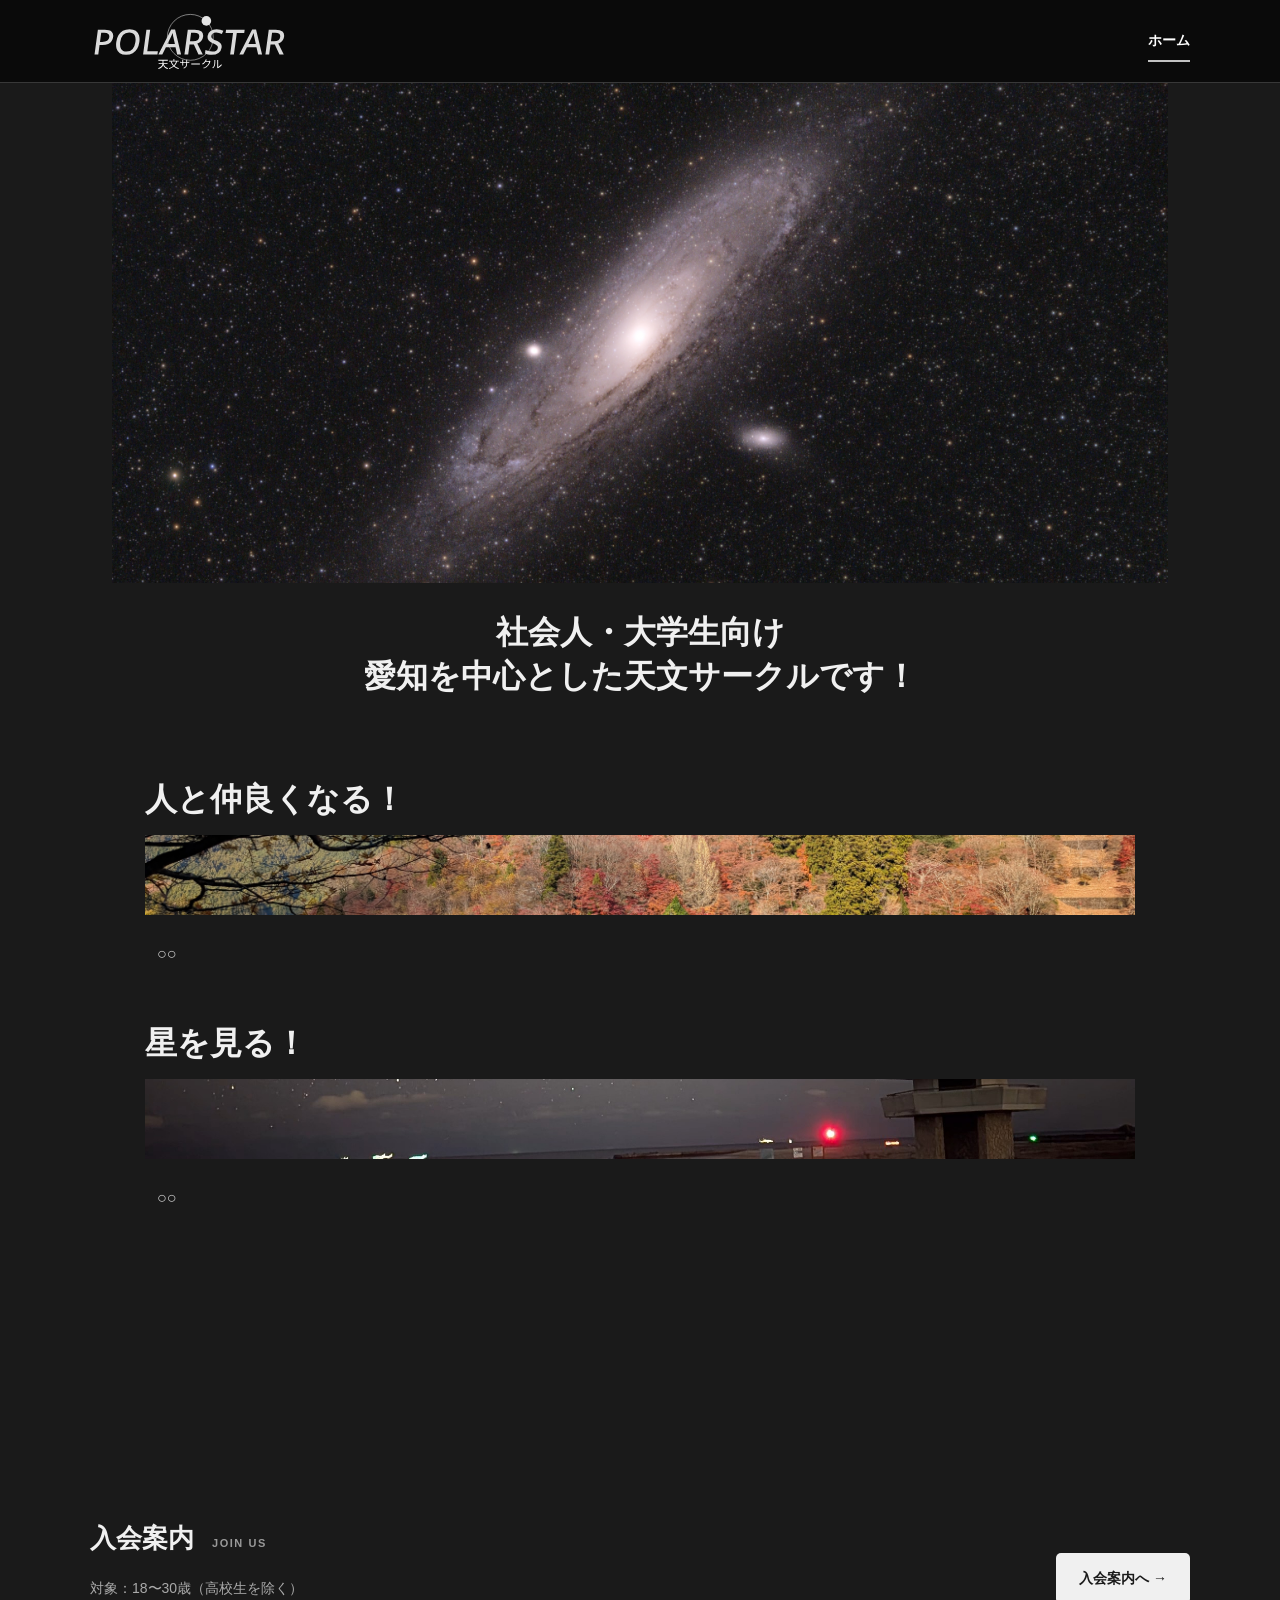
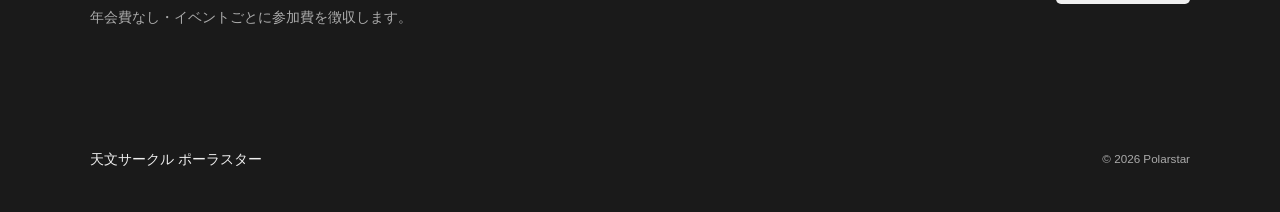
==== index.html @ cc3534eb "Add files via upload" ====
<!-- ポーラスター公式サイト：トップページ（index.html） -->
<!-- 文章やリンク先はこのファイルで編集します。見た目は style.css で調整します。 -->
<!doctype html>
<html lang="ja">
<head>
  <!-- 文字コード・スマートフォン表示・検索結果向け説明など -->
  <meta charset="utf-8">
  <meta name="viewport" content="width=device-width, initial-scale=1">
  <meta name="description" content="天文サークル ポーラスターの公式サイト。お知らせ、イベント情報、入会情報をご案内します。">
  <title>ホーム | 天文サークル ポーラスター</title>
  <link rel="stylesheet" href="style.css">
</head>
<body>
  <!-- ヘッダー：サイト名と、別ページに移動するメニュー -->
  <!-- activities.html / events.html / join.html は未作成です。 -->
  <header class="site-header">
    <div class="container header-inner">
      <!-- ヘッダーロゴ：SVG形式。拡大しても画質は劣化しません。クリックでホームに戻ります。 -->
      <a class="brand" href="index.html" aria-label="ポーラスター ホーム">
        <img src="polarstar-logo.svg" alt="POLARSTAR 天文サークル" width="270" height="87">
      </a>
      <nav aria-label="メインナビゲーション">
        <a class="current" href="index.html" aria-current="page">ホーム</a>
      </nav>
    </div>
  </header>

  <main>
	<!-- ヒーローセクション：画像スライドショー -->
	<section class="hero">
		<section class="hero" aria-label="活動写真のスライドショー">
			<div class="hero-slideshow" id="hero-slideshow"></div>
		</section>
		<div class="hero-overlay"></div>
	</section>
	
	<!-- 見出し1 -->
	<section class="activity-section">
		<h2 class="intro-title">
			社会人・大学生向け<br>愛知を中心とした天文サークルです！
		</h2>
	</section>
	

	<!-- 活動紹介セクション -->
	<section class="section">
		<div class="container">

			<!-- 活動1 -->
			<article class="activity-item">

				<!-- タイトル -->
				<h2 class="activity-heading">人と仲良くなる！</h2>

				<!-- 画像 -->
				<img
					class="activity-picture"
					src="images/activity1.jpg"
					alt="活動写真1"
				>

				<!-- 説明文 -->
				<p class="activity-caption">○○</p>

			</article>

			<!-- 活動2 -->
			<article class="activity-item">

				<h2 class="activity-heading">星を見る！</h2>

				<img
					class="activity-picture"
					src="images/activity2.jpg"
					alt="活動写真2"
				>

				<p class="activity-caption">○○</p>

			</article>

		</div>
	</section>

	
	<!-- Instagramプロフィールの埋め込み -->
	<section class="instagram-section">
		<blockquote
			class="instagram-media"
			data-instgrm-permalink="https://www.instagram.com/polarstar.astro/"
			style="width:100%; max-width:none;">
		</blockquote>

		<script async src="https://www.instagram.com/embed.js"></script>
	</section>

    <!-- 入会案内：対象年齢・会費の概要と別ページへのリンク -->
    <section class="section" aria-labelledby="join-title">
      <div class="container join-panel">
        <div><div class="section-heading"><h2 id="join-title">入会案内</h2><span>JOIN US</span></div><p>対象：18〜30歳（高校生を除く）</p><p>年会費なし・イベントごとに参加費を徴収します。</p></div>
        <a class="button button-dark" href="join.html">入会案内へ →</a>
      </div>
    </section>
  </main>

  <!-- フッター：団体名・著作権表記 -->
  <footer class="site-footer"><div class="container footer-inner"><span>天文サークル ポーラスター</span><small>© 2026 Polarstar</small></div></footer>
  <!-- スライドショーの制御 -->
  <script src="slideshow.js" defer></script>
</body>
</html>
---- style.css ----
/* ポーラスター公式サイト：トップページのデザイン（style.css） */
/* 文章や日付は index.html、色・余白・文字サイズなどはこのファイルで変更します。 */

/* サイト全体で使う色の設定 */
:root {
    --ink: #f0f0f0;
    --muted: #aaaaaa;
    --line: #383838;
    --navy: #1a1a1a;
    --accent: #d5d5d5;
    --pale: #1a1a1a;
}

/* すべての要素に共通する基本設定 */
* {
    box-sizing: border-box;
}

/* ページ全体の基本設定 */
html {
    scroll-behavior: smooth;
}

/* 本文の文字・背景 */
body {
    margin: 0;
    font-family: -apple-system,BlinkMacSystemFont,"Hiragino Kaku Gothic ProN","Yu Gothic",Meiryo,sans-serif;
    color: var(--ink);
    background: #1a1a1a;
    line-height: 1.75;
}

/* リンクの基本表示 */
a {
    color: inherit;
    text-decoration: none;
}

/* コンテンツの横幅 */
.container {
    width: min(1100px,calc(100% - 44px));
    margin: auto;
}

/* ヘッダー */
.site-header {
    background: #0A0A0A;
    border-bottom: 1px solid var(--line);
}

.header-inner {
    display: flex;
    justify-content: space-between;
    align-items: center;
    gap: 24px;
    min-height: 82px;
}

.brand {
    display: inline-flex;
    align-items: center;
    flex-shrink: 0;
    line-height: 0;
}

/* SVGロゴの表示寸法。縦横比を維持します。 */
.brand img {
    display: block;
    width: 200px;
    max-width: 100%;
    height: auto;
}

.brand span {
    font-size: 15px;
}

.brand strong {
    font-size: 20px;
}

.site-header nav {
    display: flex;
    gap: 26px;
    flex-wrap: wrap;
}

.site-header nav a {
    font-size: 14px;
    font-weight: 600;
    color: #e0e0e0;
    padding: 8px 0;
    border-bottom: 2px solid transparent;
}

.site-header nav a:hover,.site-header nav .current {
    color: #fff;
    border-color: #c2c2c2;
}

/* トップのメインエリア：背景を統一して余白で区切ります */
.hero {
    background: #1a1a1a;
    color: var(--ink);
}

.hero-inner {
    padding: 105px 0 115px;
}

.eyebrow {
    color: #aaaaaa;
    font-size: 12px;
    letter-spacing: .2em;
    font-weight: 700;
}

.hero h1 {
    font-size: clamp(34px,5.5vw,62px);
    line-height: 1.45;
    letter-spacing: .04em;
    margin: 20px 0;
}

.hero h1 span {
    font-size: 1.12em;
}

.hero-description {
    color: #bcbcbc;
    margin: 0 0 32px;
    font-size: 16px;
}

/* ボタン */
.button {
    display: inline-flex;
    align-items: center;
    justify-content: center;
    gap: 18px;
    border-radius: 5px;
    padding: 13px 23px;
    font-size: 14px;
    font-weight: 700;
}

.button-primary {
    background: #f0f0f0;
    color: #1a1a1a;
}

.button-dark {
    background: #f0f0f0;
    color: #1a1a1a;
}

.button:hover {
    opacity: .85;
}

/* 各セクション共通 */
.section {
    padding: 72px 0;
}

.section-muted {
    background: var(--pale);
}

.section-heading {
    display: flex;
    align-items: baseline;
    gap: 18px;
    margin-bottom: 27px;
}

.section-heading h2 {
    font-size: 26px;
    line-height: 1.3;
    margin: 0;
}

.section-heading span {
    font-size: 11px;
    letter-spacing: .14em;
    color: #999999;
    font-weight: 700;
}


/* ヒーローセクション */
.hero {
    position: relative;
    width: min(1100px, calc(100% - 44px));
    height: 500px;
    margin: 0 auto;
    overflow: hidden;
    background: #1a1a1a;
}

/* スライドショーの表示領域 */
.hero-slideshow {
    position: absolute;
    inset: 0;
}

/* JavaScriptが生成する画像 */
.hero-slide {
    position: absolute;
    inset: 0;
    width: 100%;
    height: 100%;
    object-fit: cover;
    opacity: 0;
    transition: opacity 1s ease-in-out;
}

/* 表示中の画像 */
.hero-slide.is-active {
    opacity: 1;
}

/* スマートフォン */
@media (max-width: 760px) {
    .hero {
        height: 280px;
    }
}


/* サークル紹介の大きな文字 */
.intro-title {
    font-size: 32px;
    font-weight: 700;
    line-height: 1.4;
    text-align: center;
	margin-bottom: 0;
}



/* =====================================
   活動紹介セクション
===================================== */

/* 活動1件分 */
.activity-item {
    width: 90%;
    margin: 0 auto 45px;
}

/* タイトル */
.activity-heading {
    font-size: 32px;
    font-weight: 700;
    margin: 0 0 8px;
    color: #f0f0f0;
}

/* 横長画像 */
.activity-picture {
    display: block;
    width: 100%;
    height: 80px;
    object-fit: cover;
    object-position: center;
}

/* 画像の下の説明文 */
.activity-caption {
    margin: 24px 0 0;
    padding: 0 12px;
    font-size: 16px;
    line-height: 1.9;
    color: #cccccc;
}

/* スマートフォン対応 */
@media (max-width: 760px) {

    .activity-item {
        width: 100%;
        margin-bottom: 35px;
    }

    .activity-heading {
        font-size: 25px;
    }

    .activity-picture {
        height: 60px;
    }

    .activity-caption {
        font-size: 14px;
    }
}



/* Instagram埋め込みエリア */
.instagram-section {
    width: min(880px, calc(100% - 44px));
    margin: 0 auto;
    padding: 60px 0;
}

/* Instagram埋め込み */
.instagram-media {
    width: 100% !important;
    max-width: 100% !important;
    margin: 0 !important;
    box-sizing: border-box;
}


/* 入会案内 */
.join-panel {
    display: flex;
    justify-content: space-between;
    align-items: center;
    gap: 32px;
}

.join-panel .section-heading {
    margin-bottom: 20px;
}

.join-panel p {
    margin: 5px 0;
    font-size: 14px;
    color: #aaaaaa;
}

/* フッター */
.site-footer {
    background: #1a1a1a;
    color: #f0f0f0;
}

.footer-inner {
    min-height: 105px;
    display: flex;
    justify-content: space-between;
    align-items: center;
    gap: 20px;
    font-size: 14px;
}

.footer-inner small {
    color: #aaaaaa;
}

/* スマートフォン向け表示 */
@media(max-width:760px) {
    .header-inner {
        padding: 16px 0;
        display: block;
    }
    .brand img {
        width: 220px;
    }
    .site-header nav {
        margin-top: 13px;
        gap: 16px;
    }
    .site-header nav a {
        font-size: 12px;
    }
    .hero-inner {
        padding: 75px 0 85px;
    }
    /* 各セクション共通 */
.section {
        padding: 54px 0;
    }
    .news-item {
        gap: 9px;
        align-items: flex-start;
        flex-wrap: wrap;
    }
    .news-item p {
        width: 100%;
    }
    /* 次回イベント */
    .event-card {
        align-items: flex-start;
        flex-direction: column;
        gap: 16px;
        padding: 22px;
    }
    .date-block {
        border-right: 0;
        border-bottom: 1px solid var(--line);
        padding: 0 0 12px;
        width: 100%;
    }
    /* 入会案内 */
    .join-panel {
        align-items: flex-start;
        flex-direction: column;
    }
    .footer-inner {
        flex-direction: column;
        align-items: flex-start;
        justify-content: center;
        gap: 4px;
    }
}
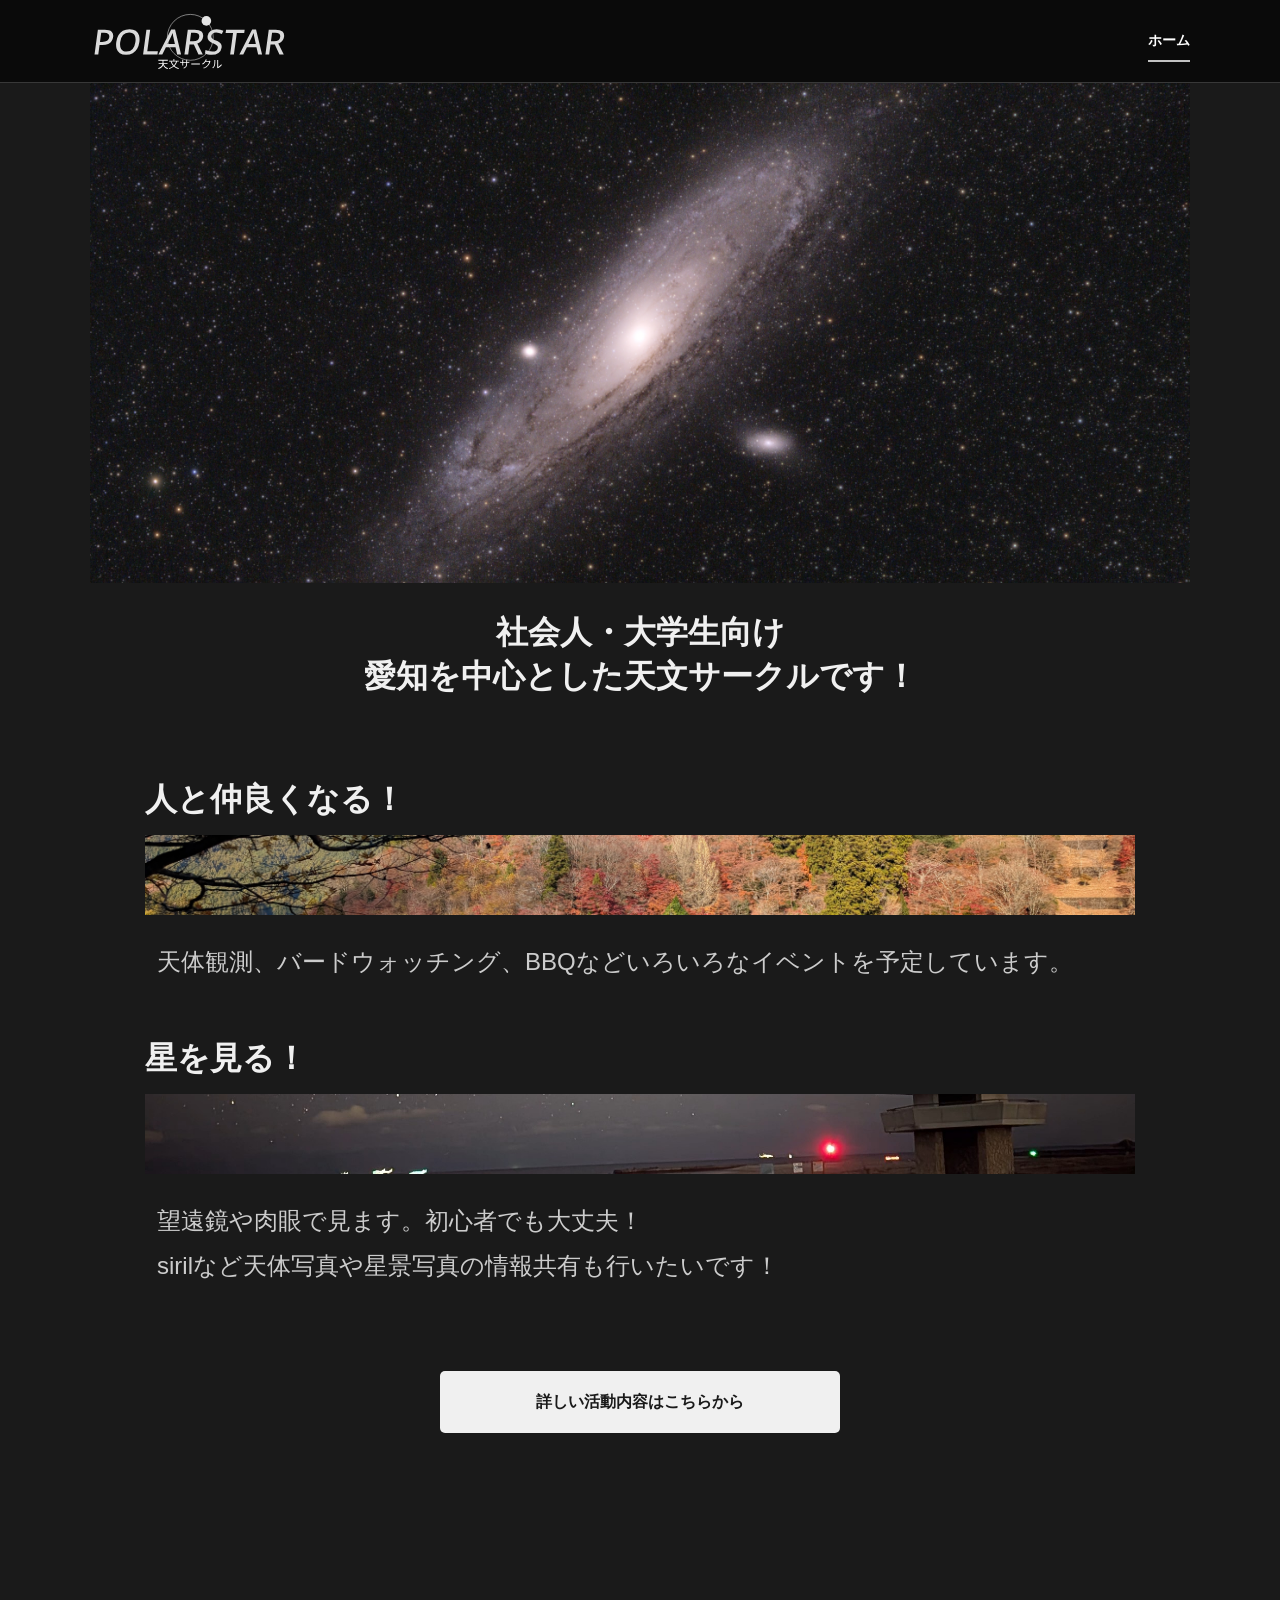
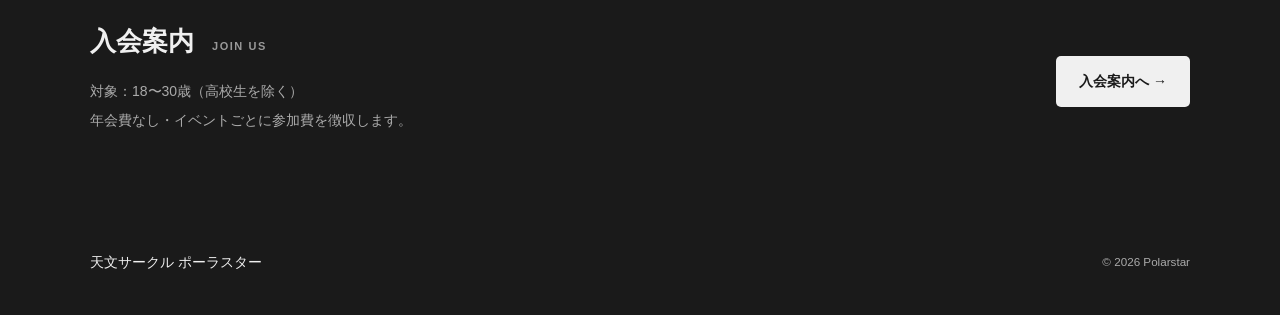
==== commit 5d6da5c2: "Add files via upload" ====
--- a/index.html
+++ b/index.html
@@ -6,8 +6,8 @@
   <!-- 文字コード・スマートフォン表示・検索結果向け説明など -->
   <meta charset="utf-8">
   <meta name="viewport" content="width=device-width, initial-scale=1">
-  <meta name="description" content="天文サークル ポーラスターの公式サイト。お知らせ、イベント情報、入会情報をご案内します。">
-  <title>ホーム | 天文サークル ポーラスター</title>
+  <meta name="description" content="18~30限定！愛知を中心に活動します！">
+  <title>天文サークル ポーラスター | 愛知・名古屋</title>
   <link rel="stylesheet" href="style.css">
 </head>
 <body>
@@ -27,12 +27,10 @@
 
   <main>
 	<!-- ヒーローセクション：画像スライドショー -->
-	<section class="hero">
-		<section class="hero" aria-label="活動写真のスライドショー">
-			<div class="hero-slideshow" id="hero-slideshow"></div>
-		</section>
-		<div class="hero-overlay"></div>
+	<section class="hero" aria-label="活動写真のスライドショー">
+		<div class="hero-slideshow" id="hero-slideshow"></div>
 	</section>
+	<div class="hero-overlay"></div>
 	
 	<!-- 見出し1 -->
 	<section class="activity-section">
@@ -60,7 +58,7 @@
 				>
 
 				<!-- 説明文 -->
-				<p class="activity-caption">○○</p>
+				<p class="activity-caption">天体観測、バードウォッチング、BBQなどいろいろなイベントを予定しています。</p>
 
 			</article>
 
@@ -75,13 +73,19 @@
 					alt="活動写真2"
 				>
 
-				<p class="activity-caption">○○</p>
+				<p class="activity-caption">望遠鏡や肉眼で見ます。初心者でも大丈夫！<br>sirilなど天体写真や星景写真の情報共有も行いたいです！</p>
 
 			</article>
 
 		</div>
 	</section>
 
+	<!-- 詳しい活動内容へのボタン -->
+	<div class="activity-link">
+		<a href="activities.html" class="button button-dark">
+			詳しい活動内容はこちらから
+		</a>
+	</div>
 	
 	<!-- Instagramプロフィールの埋め込み -->
 	<section class="instagram-section">
--- a/style.css
+++ b/style.css
@@ -270,7 +270,7 @@
 .activity-caption {
     margin: 24px 0 0;
     padding: 0 12px;
-    font-size: 16px;
+    font-size: 24px;
     line-height: 1.9;
     color: #cccccc;
 }
@@ -296,7 +296,27 @@
     }
 }
 
-
+/* 最後の活動紹介の下余白を縮める */
+.activity-item:last-of-type {
+    margin-bottom: 10px;
+}
+
+/* 活動案内ボタンの中央配置 */
+.activity-link {
+    text-align: center;
+    margin-top: 0;
+}
+/* ボタンの大きさ */
+.activity-link .button {
+    width: 400px;       /* 横幅 */
+    max-width: 100%;    /* スマホでは画面内に収める */
+    padding: 17px 24px; /* 縦17px、横24pxの余白 */
+    font-size: 16px;    /* 文字サイズ */
+}
+
+.activity-item:last-of-type {
+    margin-bottom: 10px;
+}
 
 /* Instagram埋め込みエリア */
 .instagram-section {
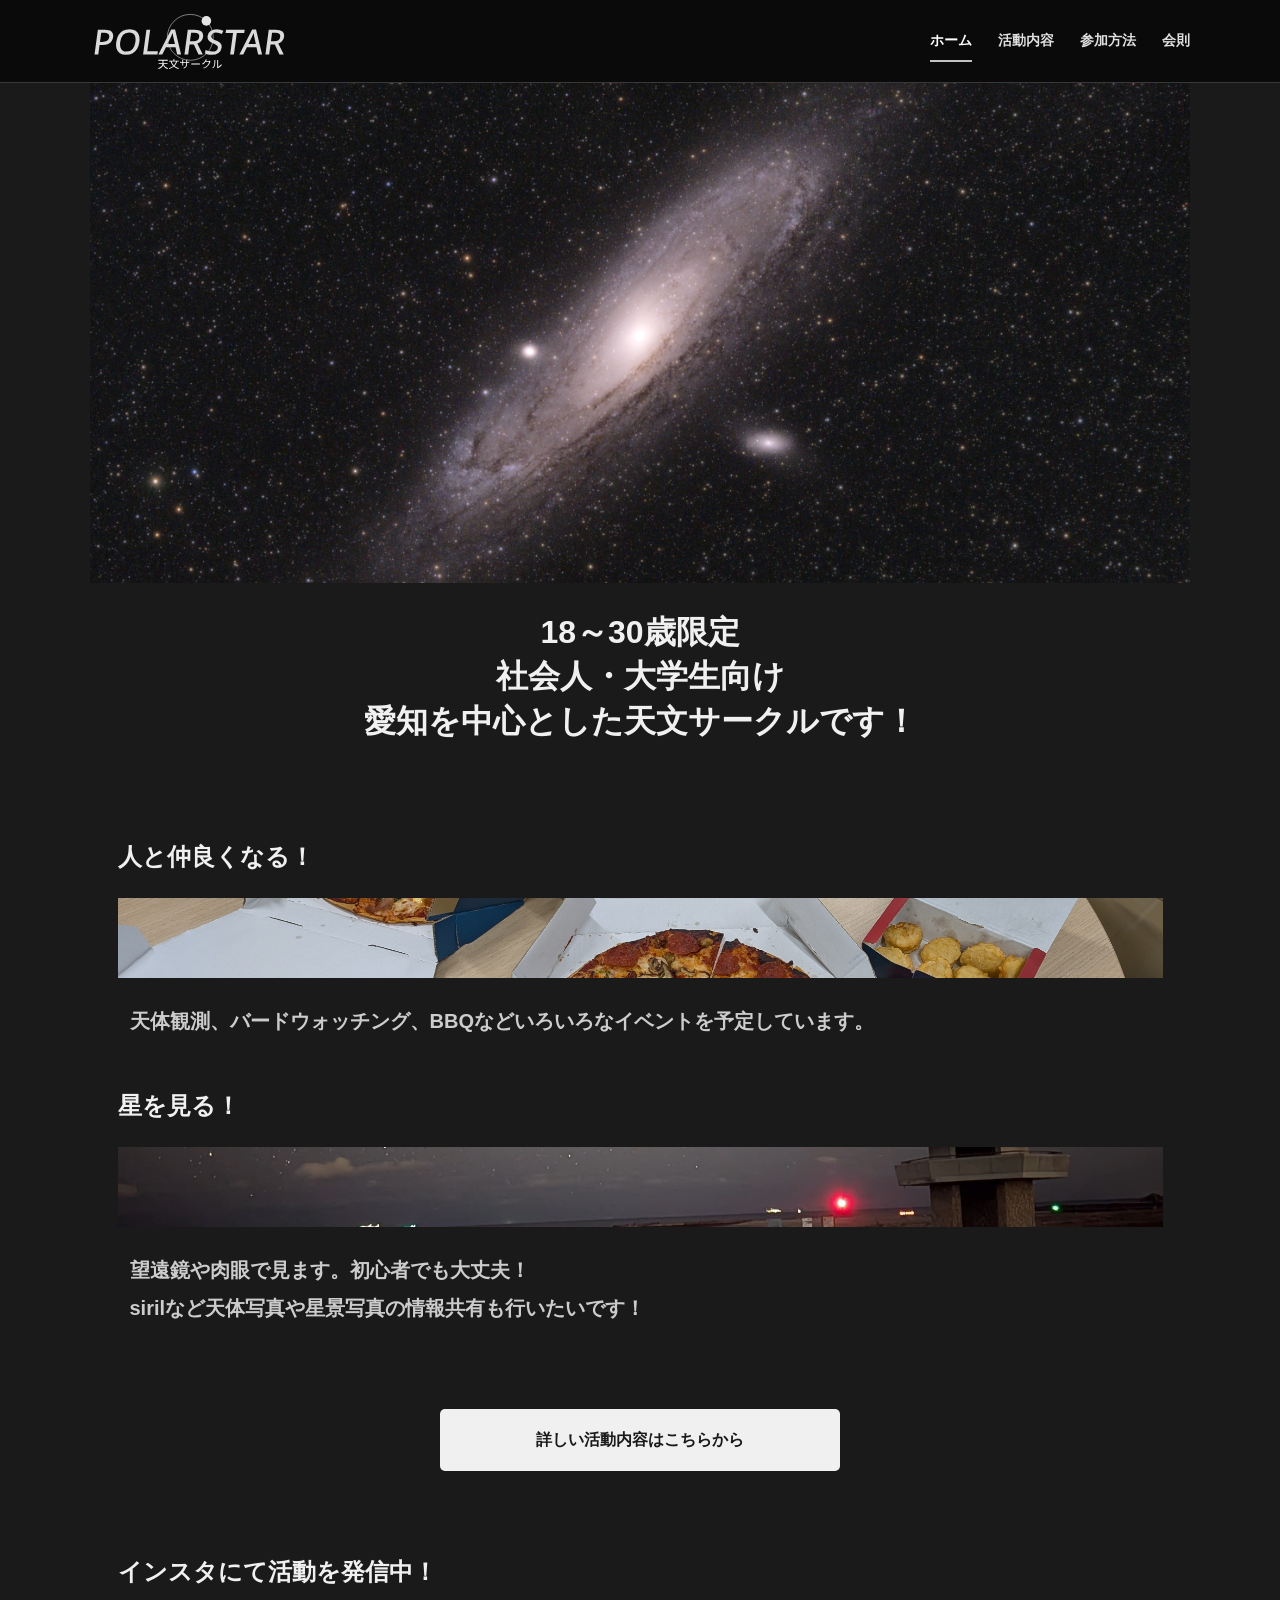
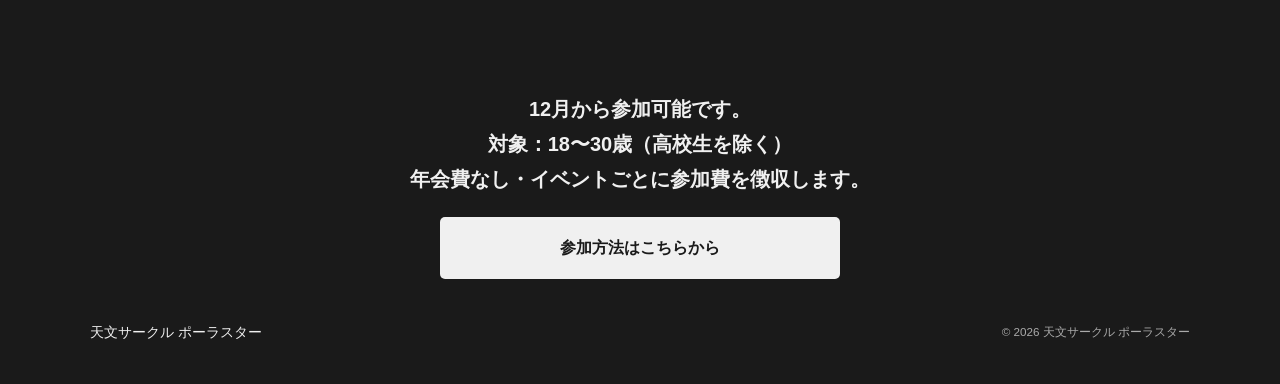
==== commit bcaee4f0: "Add files via upload" ====
--- a/index.html
+++ b/index.html
@@ -6,21 +6,24 @@
   <!-- 文字コード・スマートフォン表示・検索結果向け説明など -->
   <meta charset="utf-8">
   <meta name="viewport" content="width=device-width, initial-scale=1">
-  <meta name="description" content="18~30限定！愛知を中心に活動します！">
-  <title>天文サークル ポーラスター | 愛知・名古屋</title>
+  <meta name="description" content="18~30歳限定！愛知を中心に活動する天文サークルです！天体観測や交流イベントを通じて仲間と親睦を深めます。">
+  <title>天文サークル ポーラスター | 愛知県・名古屋</title>
   <link rel="stylesheet" href="style.css">
 </head>
 <body>
   <!-- ヘッダー：サイト名と、別ページに移動するメニュー -->
   <!-- activities.html / events.html / join.html は未作成です。 -->
   <header class="site-header">
-    <div class="container header-inner">
-      <!-- ヘッダーロゴ：SVG形式。拡大しても画質は劣化しません。クリックでホームに戻ります。 -->
+    <div class="common-container header-inner">
       <a class="brand" href="index.html" aria-label="ポーラスター ホーム">
         <img src="polarstar-logo.svg" alt="POLARSTAR 天文サークル" width="270" height="87">
       </a>
+      <!-- ヘッダーメニュー -->
       <nav aria-label="メインナビゲーション">
         <a class="current" href="index.html" aria-current="page">ホーム</a>
+		<a href="activities.html">活動内容</a>
+		<a href="join.html">参加方法</a>
+		<a href="rules.html">会則</a>
       </nav>
     </div>
   </header>
@@ -35,45 +38,45 @@
 	<!-- 見出し1 -->
 	<section class="activity-section">
 		<h2 class="intro-title">
-			社会人・大学生向け<br>愛知を中心とした天文サークルです！
+			18～30歳限定<br>社会人・大学生向け<br>愛知を中心とした天文サークルです！
 		</h2>
 	</section>
 	
 
 	<!-- 活動紹介セクション -->
-	<section class="section">
-		<div class="container">
+	<section class="common-section">
+		<div class="common-container">
 
 			<!-- 活動1 -->
-			<article class="activity-item">
+			<article class="common-item">
 
 				<!-- タイトル -->
-				<h2 class="activity-heading">人と仲良くなる！</h2>
+				<h2>人と仲良くなる！</h2>
 
 				<!-- 画像 -->
 				<img
-					class="activity-picture"
-					src="images/activity1.jpg"
+					class="common-picture common-picture-short"
+					src="images/activity1-top.jpg"
 					alt="活動写真1"
 				>
 
 				<!-- 説明文 -->
-				<p class="activity-caption">天体観測、バードウォッチング、BBQなどいろいろなイベントを予定しています。</p>
+				<p class="common-caption">天体観測、バードウォッチング、BBQなどいろいろなイベントを予定しています。</p>
 
 			</article>
 
 			<!-- 活動2 -->
-			<article class="activity-item">
+			<article class="common-item">
 
-				<h2 class="activity-heading">星を見る！</h2>
+				<h2>星を見る！</h2>
 
 				<img
-					class="activity-picture"
-					src="images/activity2.jpg"
+					class="common-picture common-picture-short"
+					src="images/activity2-top.jpg"
 					alt="活動写真2"
 				>
 
-				<p class="activity-caption">望遠鏡や肉眼で見ます。初心者でも大丈夫！<br>sirilなど天体写真や星景写真の情報共有も行いたいです！</p>
+				<p class="common-caption">望遠鏡や肉眼で見ます。初心者でも大丈夫！<br>sirilなど天体写真や星景写真の情報共有も行いたいです！</p>
 
 			</article>
 
@@ -81,14 +84,14 @@
 	</section>
 
 	<!-- 詳しい活動内容へのボタン -->
-	<div class="activity-link">
-		<a href="activities.html" class="button button-dark">
-			詳しい活動内容はこちらから
-		</a>
-	</div>
+	<a href="activities.html" class="common-button common-button-dark">
+		詳しい活動内容はこちらから
+	</a>
 	
 	<!-- Instagramプロフィールの埋め込み -->
+	<div class="common-container">
 	<section class="instagram-section">
+	<h2 class="common-heading">インスタにて活動を発信中！</h2>
 		<blockquote
 			class="instagram-media"
 			data-instgrm-permalink="https://www.instagram.com/polarstar.astro/"
@@ -97,18 +100,16 @@
 
 		<script async src="https://www.instagram.com/embed.js"></script>
 	</section>
+	</div>
 
     <!-- 入会案内：対象年齢・会費の概要と別ページへのリンク -->
-    <section class="section" aria-labelledby="join-title">
-      <div class="container join-panel">
-        <div><div class="section-heading"><h2 id="join-title">入会案内</h2><span>JOIN US</span></div><p>対象：18〜30歳（高校生を除く）</p><p>年会費なし・イベントごとに参加費を徴収します。</p></div>
-        <a class="button button-dark" href="join.html">入会案内へ →</a>
-      </div>
-    </section>
-  </main>
+	<p class="join-description-top">12月から参加可能です。<br>対象：18〜30歳（高校生を除く）<br>年会費なし・イベントごとに参加費を徴収します。</p>
+	<a href="join.html" class="common-button common-button-dark">
+		参加方法はこちらから
+	</a>
 
   <!-- フッター：団体名・著作権表記 -->
-  <footer class="site-footer"><div class="container footer-inner"><span>天文サークル ポーラスター</span><small>© 2026 Polarstar</small></div></footer>
+  <footer class="site-footer"><div class="common-container footer-inner"><span>天文サークル ポーラスター</span><small>© 2026 天文サークル ポーラスター</small></div></footer>
   <!-- スライドショーの制御 -->
   <script src="slideshow.js" defer></script>
 </body>
--- a/style.css
+++ b/style.css
@@ -1,7 +1,8 @@
-/* ポーラスター公式サイト：トップページのデザイン（style.css） */
-/* 文章や日付は index.html、色・余白・文字サイズなどはこのファイルで変更します。 */
-
-/* サイト全体で使う色の設定 */
+/* ========================================
+   天文サークル ポーラスター｜サイト共通CSS
+   ======================================== */
+
+/* 1. カラー・基本設定 */
 :root {
     --ink: #f0f0f0;
     --muted: #aaaaaa;
@@ -11,40 +12,71 @@
     --pale: #1a1a1a;
 }
 
-/* すべての要素に共通する基本設定 */
 * {
     box-sizing: border-box;
 }
 
-/* ページ全体の基本設定 */
 html {
     scroll-behavior: smooth;
 }
 
-/* 本文の文字・背景 */
 body {
     margin: 0;
-    font-family: -apple-system,BlinkMacSystemFont,"Hiragino Kaku Gothic ProN","Yu Gothic",Meiryo,sans-serif;
+    font-family: -apple-system, BlinkMacSystemFont, "Hiragino Kaku Gothic ProN", "Yu Gothic", Meiryo, sans-serif;
     color: var(--ink);
     background: #1a1a1a;
     line-height: 1.75;
 }
 
-/* リンクの基本表示 */
 a {
     color: inherit;
     text-decoration: none;
 }
 
-/* コンテンツの横幅 */
-.container {
-    width: min(1100px,calc(100% - 44px));
+/* 2. 共通部品（common- で始まるクラス） */
+.common-container {
+    width: min(1100px, calc(100% - 44px));
     margin: auto;
 }
 
-/* ヘッダー */
+.common-section {
+    padding: 72px 0;
+}
+
+.common-section-muted {
+    background: var(--pale);
+}
+
+.common-section-heading {
+    display: flex;
+    align-items: baseline;
+    gap: 18px;
+    margin-bottom: 27px;
+}
+
+.common-section-heading h2 {
+    margin: 0;
+    font-size: 26px;
+    line-height: 1.3;
+}
+
+.common-section-heading span {
+    color: #999999;
+    font-size: 11px;
+    font-weight: 700;
+    letter-spacing: 0.14em;
+}
+
+/* スマートフォン：共通セクション */
+@media (max-width: 760px) {
+    .common-section {
+        padding: 54px 0;
+    }
+}
+
+/* 3. ヘッダー・ナビゲーション */
 .site-header {
-    background: #0A0A0A;
+    background: #0a0a0a;
     border-bottom: 1px solid var(--line);
 }
 
@@ -63,7 +95,6 @@
     line-height: 0;
 }
 
-/* SVGロゴの表示寸法。縦横比を維持します。 */
 .brand img {
     display: block;
     width: 200px;
@@ -81,114 +112,68 @@
 
 .site-header nav {
     display: flex;
+    flex-wrap: wrap;
     gap: 26px;
-    flex-wrap: wrap;
 }
 
 .site-header nav a {
+    padding: 8px 0;
+    color: #e0e0e0;
     font-size: 14px;
     font-weight: 600;
-    color: #e0e0e0;
-    padding: 8px 0;
     border-bottom: 2px solid transparent;
 }
 
-.site-header nav a:hover,.site-header nav .current {
+.site-header nav a:hover,
+.site-header nav .current {
     color: #fff;
     border-color: #c2c2c2;
 }
 
-/* トップのメインエリア：背景を統一して余白で区切ります */
-.hero {
+/* スマートフォン：ヘッダー */
+@media (max-width: 760px) {
+    .header-inner {
+        display: block;
+        padding: 16px 0;
+    }
+
+    .brand img {
+        width: 170px;
+    }
+
+    .site-header nav {
+        margin-top: 13px;
+        gap: 16px;
+    }
+
+    .site-header nav a {
+        font-size: 12px;
+    }
+}
+
+/* 共通ヒーローセクション */
+.common-hero {
+    position: relative;
+    width: min(1100px, calc(100% - 44px));
+    height: 500px;
+    margin: 0 auto;
+    overflow: hidden;
     background: #1a1a1a;
-    color: var(--ink);
-}
-
-.hero-inner {
-    padding: 105px 0 115px;
-}
-
-.eyebrow {
-    color: #aaaaaa;
-    font-size: 12px;
-    letter-spacing: .2em;
-    font-weight: 700;
-}
-
-.hero h1 {
-    font-size: clamp(34px,5.5vw,62px);
-    line-height: 1.45;
-    letter-spacing: .04em;
-    margin: 20px 0;
-}
-
-.hero h1 span {
-    font-size: 1.12em;
-}
-
-.hero-description {
-    color: #bcbcbc;
-    margin: 0 0 32px;
-    font-size: 16px;
-}
-
-/* ボタン */
-.button {
-    display: inline-flex;
-    align-items: center;
-    justify-content: center;
-    gap: 18px;
-    border-radius: 5px;
-    padding: 13px 23px;
-    font-size: 14px;
-    font-weight: 700;
-}
-
-.button-primary {
-    background: #f0f0f0;
-    color: #1a1a1a;
-}
-
-.button-dark {
-    background: #f0f0f0;
-    color: #1a1a1a;
-}
-
-.button:hover {
-    opacity: .85;
-}
-
-/* 各セクション共通 */
-.section {
-    padding: 72px 0;
-}
-
-.section-muted {
-    background: var(--pale);
-}
-
-.section-heading {
-    display: flex;
-    align-items: baseline;
-    gap: 18px;
-    margin-bottom: 27px;
-}
-
-.section-heading h2 {
-    font-size: 26px;
-    line-height: 1.3;
-    margin: 0;
-}
-
-.section-heading span {
-    font-size: 11px;
-    letter-spacing: .14em;
-    color: #999999;
-    font-weight: 700;
-}
-
-
-/* ヒーローセクション */
+}
+.common-hero img {
+    width: 100%;
+    height: 100%;
+    object-fit: cover;
+}
+
+/* スマートフォン */
+@media (max-width: 760px) {
+    .common-hero {
+        height: 280px;
+    }
+}
+
+/* 4. トップ・スライドショー */
 .hero {
     position: relative;
     width: min(1100px, calc(100% - 44px));
@@ -196,15 +181,35 @@
     margin: 0 auto;
     overflow: hidden;
     background: #1a1a1a;
-}
-
-/* スライドショーの表示領域 */
+    color: var(--ink);
+}
+
+.hero-inner {
+    padding: 105px 0 115px;
+}
+
+.hero h1 {
+    margin: 20px 0;
+    font-size: clamp(34px, 5.5vw, 62px);
+    line-height: 1.45;
+    letter-spacing: 0.04em;
+}
+
+.hero h1 span {
+    font-size: 1.12em;
+}
+
+.hero-description {
+    margin: 0 0 32px;
+    color: #bcbcbc;
+    font-size: 16px;
+}
+
 .hero-slideshow {
     position: absolute;
     inset: 0;
 }
 
-/* JavaScriptが生成する画像 */
 .hero-slide {
     position: absolute;
     inset: 0;
@@ -215,117 +220,157 @@
     transition: opacity 1s ease-in-out;
 }
 
-/* 表示中の画像 */
 .hero-slide.is-active {
     opacity: 1;
 }
 
-/* スマートフォン */
+/* スマートフォン：トップ・スライドショー */
 @media (max-width: 760px) {
     .hero {
         height: 280px;
     }
-}
-
-
-/* サークル紹介の大きな文字 */
+
+    .hero-inner {
+        padding: 75px 0 85px;
+    }
+}
+
+/* 5. 共通ボタン */
+.common-button {
+    display: flex;
+    align-items: center;
+    justify-content: center;
+    gap: 18px;
+    width: 400px;
+    max-width: 100%;
+    margin: 0 auto;
+    padding: 17px 24px;
+    border-radius: 5px;
+    font-size: 16px;
+    font-weight: 700;
+    text-align: center;
+}
+
+.common-button-primary,
+.common-button-dark {
+    background: #f0f0f0;
+    color: #1a1a1a;
+}
+
+.common-button:hover {
+    opacity: 0.85;
+}
+
+/* 6. 紹介・活動用の共通部品（intro-title は専用） */
 .intro-title {
+    margin-bottom: 0;
     font-size: 32px;
     font-weight: 700;
     line-height: 1.4;
     text-align: center;
-	margin-bottom: 0;
-}
-
-
-
-/* =====================================
-   活動紹介セクション
-===================================== */
-
-/* 活動1件分 */
-.activity-item {
-    width: 90%;
+}
+
+.common-item {
+    width: 95%;
     margin: 0 auto 45px;
 }
 
-/* タイトル */
-.activity-heading {
-    font-size: 32px;
-    font-weight: 700;
-    margin: 0 0 8px;
-    color: #f0f0f0;
-}
-
-/* 横長画像 */
-.activity-picture {
+.common-item:last-of-type {
+    margin-bottom: 10px;
+}
+
+.common-picture {
     display: block;
     width: 100%;
-    height: 80px;
+    height: auto;
     object-fit: cover;
     object-position: center;
 }
 
-/* 画像の下の説明文 */
-.activity-caption {
+/* トップページなどで使う、縦幅の短い画像 */
+.common-picture-short {
+    height: 80px;
+}
+
+.common-caption {
     margin: 24px 0 0;
     padding: 0 12px;
-    font-size: 24px;
+    color: #cccccc;
+    font-size: 20px;
+    font-weight: 600;
     line-height: 1.9;
-    color: #cccccc;
-}
-
-/* スマートフォン対応 */
-@media (max-width: 760px) {
-
-    .activity-item {
-        width: 100%;
+}
+
+/* 共通横並び */
+.common-horizontal {
+    display: grid;
+    grid-template-columns: repeat(3, 1fr);
+    gap: 24px;
+    margin-top: 30px;
+}
+
+/* 2列の場合 */
+.common-horizontal.two-columns {
+    grid-template-columns: repeat(2, 1fr);
+}
+
+.common-horizontal .common-item {
+    width: 100%;
+    margin: 0;
+	background-color: #292929;
+}
+
+/* 横並び項目のタイトルを中央寄せ */
+.common-horizontal .common-item h3 {
+    text-align: center;
+}
+
+/* 入会案内の説明文（ボタンとは別の要素） */
+.join-description-top {
+    text-align: center;
+	font-size: 20px;
+	font-weight: 600;
+}
+
+/* スマートフォン：サークル紹介・活動紹介 */
+@media (max-width: 760px) {
+    .intro-title {
+        font-size: 22px;
+        line-height: 1.5;
+    }
+
+    .common-item {
         margin-bottom: 35px;
     }
 
-    .activity-heading {
+    .common-heading {
         font-size: 25px;
     }
 
-    .activity-picture {
+    .common-picture-short {
         height: 60px;
     }
 
-    .activity-caption {
-        font-size: 14px;
-    }
-}
-
-/* 最後の活動紹介の下余白を縮める */
-.activity-item:last-of-type {
-    margin-bottom: 10px;
-}
-
-/* 活動案内ボタンの中央配置 */
-.activity-link {
-    text-align: center;
-    margin-top: 0;
-}
-/* ボタンの大きさ */
-.activity-link .button {
-    width: 400px;       /* 横幅 */
-    max-width: 100%;    /* スマホでは画面内に収める */
-    padding: 17px 24px; /* 縦17px、横24pxの余白 */
-    font-size: 16px;    /* 文字サイズ */
-}
-
-.activity-item:last-of-type {
-    margin-bottom: 10px;
-}
-
-/* Instagram埋め込みエリア */
+    .common-caption {
+        font-size: 18px;
+    }
+	.common-horizontal,
+    .common-horizontal.two-columns {
+        grid-template-columns: 1fr;
+    }
+	.join-description-top {
+    text-align: center;
+	font-size: 16px;
+}
+}
+
+/* 7. Instagram */
 .instagram-section {
-    width: min(880px, calc(100% - 44px));
+    width: 95%;
     margin: 0 auto;
     padding: 60px 0;
 }
 
-/* Instagram埋め込み */
 .instagram-media {
     width: 100% !important;
     max-width: 100% !important;
@@ -333,97 +378,21 @@
     box-sizing: border-box;
 }
 
-
-/* 入会案内 */
-.join-panel {
-    display: flex;
-    justify-content: space-between;
-    align-items: center;
-    gap: 32px;
-}
-
-.join-panel .section-heading {
-    margin-bottom: 20px;
-}
-
-.join-panel p {
-    margin: 5px 0;
-    font-size: 14px;
-    color: #aaaaaa;
-}
-
-/* フッター */
+/* 8. フッター */
 .site-footer {
     background: #1a1a1a;
     color: #f0f0f0;
 }
 
 .footer-inner {
-    min-height: 105px;
     display: flex;
     justify-content: space-between;
     align-items: center;
     gap: 20px;
+    min-height: 105px;
     font-size: 14px;
 }
 
 .footer-inner small {
     color: #aaaaaa;
 }
-
-/* スマートフォン向け表示 */
-@media(max-width:760px) {
-    .header-inner {
-        padding: 16px 0;
-        display: block;
-    }
-    .brand img {
-        width: 220px;
-    }
-    .site-header nav {
-        margin-top: 13px;
-        gap: 16px;
-    }
-    .site-header nav a {
-        font-size: 12px;
-    }
-    .hero-inner {
-        padding: 75px 0 85px;
-    }
-    /* 各セクション共通 */
-.section {
-        padding: 54px 0;
-    }
-    .news-item {
-        gap: 9px;
-        align-items: flex-start;
-        flex-wrap: wrap;
-    }
-    .news-item p {
-        width: 100%;
-    }
-    /* 次回イベント */
-    .event-card {
-        align-items: flex-start;
-        flex-direction: column;
-        gap: 16px;
-        padding: 22px;
-    }
-    .date-block {
-        border-right: 0;
-        border-bottom: 1px solid var(--line);
-        padding: 0 0 12px;
-        width: 100%;
-    }
-    /* 入会案内 */
-    .join-panel {
-        align-items: flex-start;
-        flex-direction: column;
-    }
-    .footer-inner {
-        flex-direction: column;
-        align-items: flex-start;
-        justify-content: center;
-        gap: 4px;
-    }
-}
